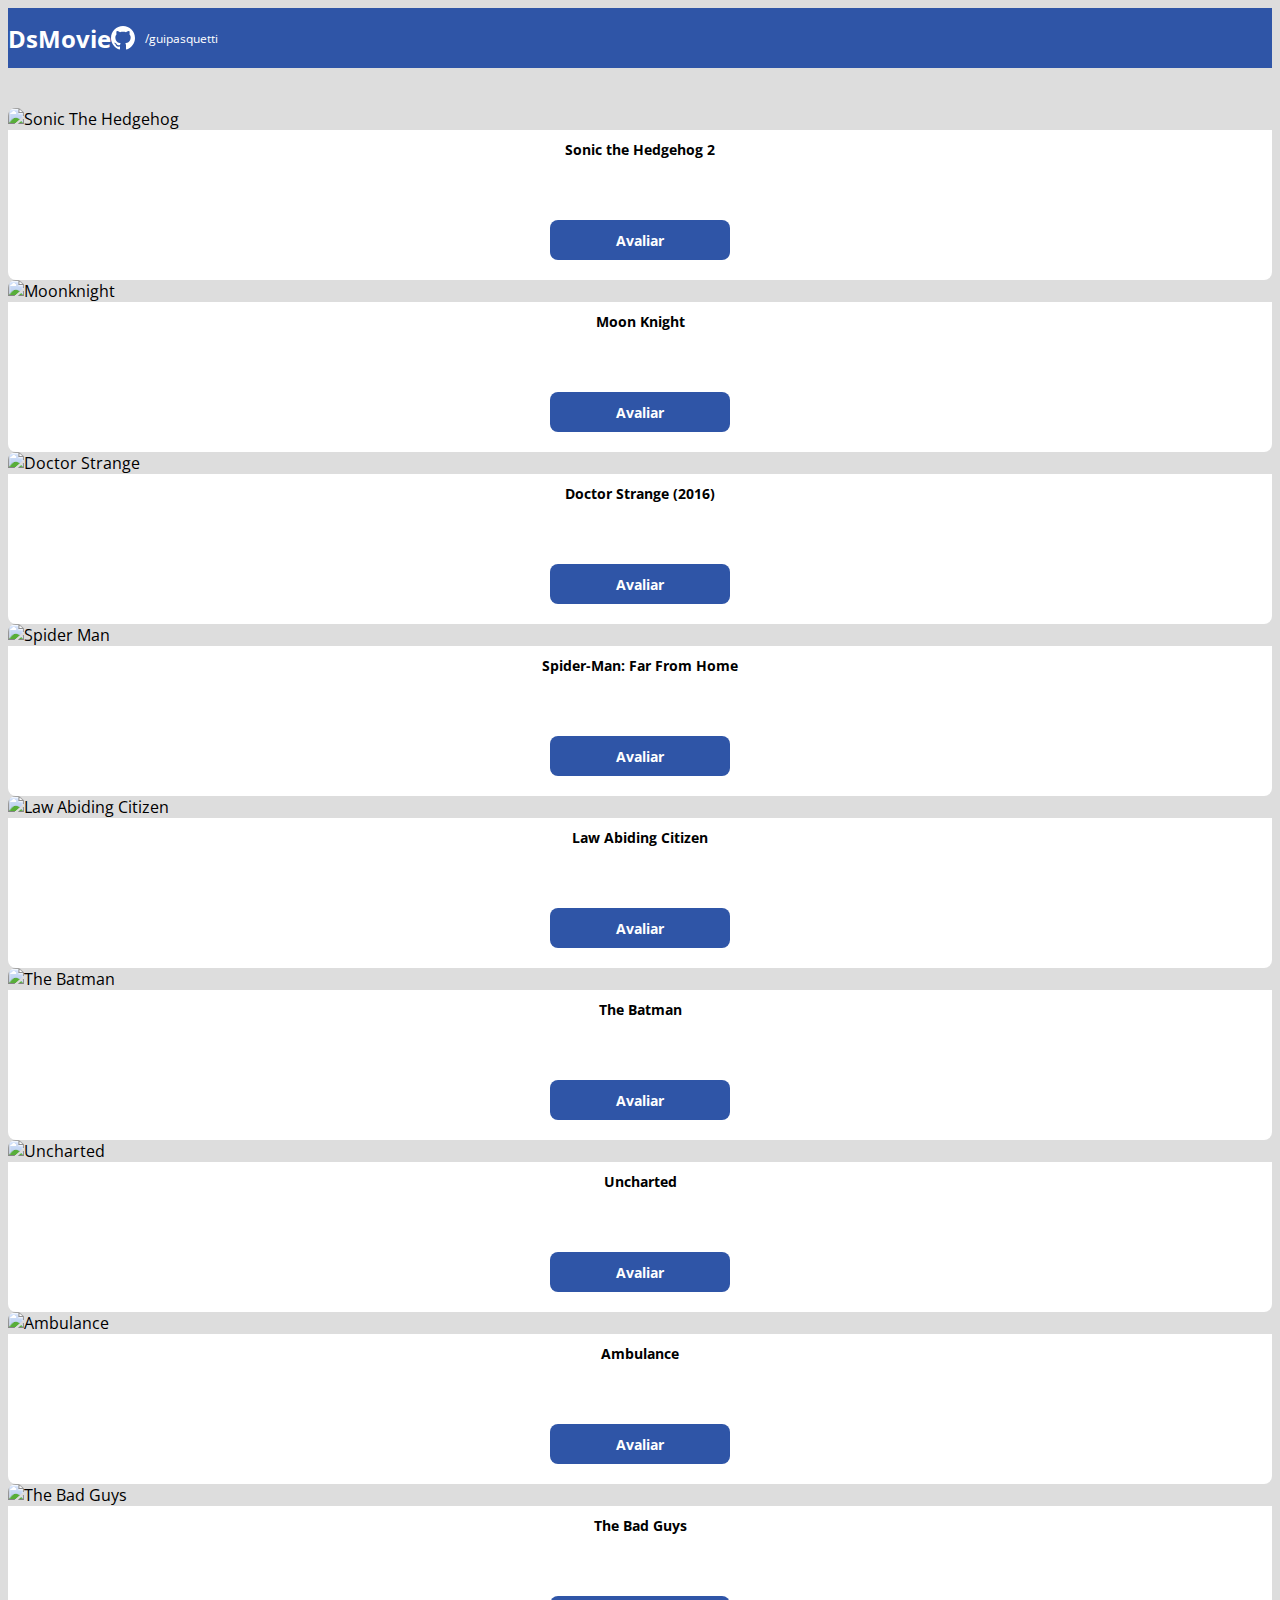
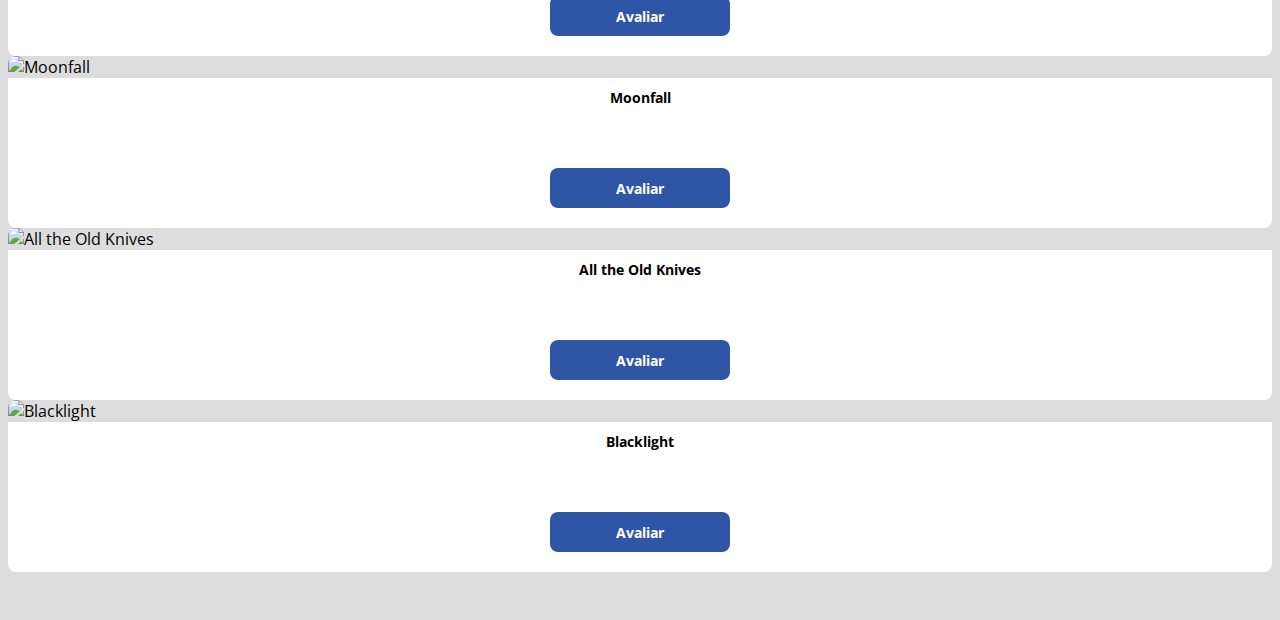
==== index.html @ c730b8aa "Formulário Parte 1" ====
<!DOCTYPE html>
<html lang="pt-br">
<head>
    <meta charset="UTF-8">
    <meta http-equiv="X-UA-Compatible" content="IE=edge">
    <meta name="viewport" content="width=device-width, initial-scale=1.0">
    <title>Projeto-DS MOVIE</title>
    <link href="https://cdn.jsdelivr.net/npm/bootstrap@5.1.3/dist/css/bootstrap.min.css" rel="stylesheet" integrity="sha384-1BmE4kWBq78iYhFldvKuhfTAU6auU8tT94WrHftjDbrCEXSU1oBoqyl2QvZ6jIW3" crossorigin="anonymous">
    <link rel="stylesheet" href="CSS/style.css"/>
</head>
<body>
    
    <header>

        <nav class="container">
            <h1>DsMovie</h1>
            <div class="dsmovie-contact-container">
                <img src="img/github.svg" alt="Github">
                <a href="https://github.com/guipasquetti">/guipasquetti</a>
            </div>
        </nav>

    </header>

    <main>
        <section id="dsmovie-card-list" class="container">
        
        <div class="row">
        
            <div class="col-sm-6 col-lg-4 col-xl-3 mb-3">
                
                <div class="dsmovie-card">
                    <img src="https://www.themoviedb.org/t/p/w600_and_h900_bestv2/6DrHO1jr3qVrViUO6s6kFiAGM7.jpg" alt="Sonic The Hedgehog">
                    <div class="dsmovie-card-description">
                        <h3>Sonic the Hedgehog 2</h3>
                        <a class="dsmovie-btn" href="form.html">Avaliar</a>
                    </div>
                </div>
            
            </div>

            <div class="col-sm-6 col-lg-4 col-xl-3 mb-3">
                
                <div class="dsmovie-card">
                    <img src="https://www.themoviedb.org/t/p/w600_and_h900_bestv2/YksR65as1ppF2N48TJAh2PLamX.jpg" alt="Moonknight">
                    <div class="dsmovie-card-description">
                        <h3>Moon Knight</h3>
                        <a class="dsmovie-btn" href="form.html">Avaliar</a>
                    </div>
                </div>
            
            </div>

            <div class="col-sm-6 col-lg-4 col-xl-3 mb-3">
                
                <div class="dsmovie-card">
                    <img src="https://www.themoviedb.org/t/p/w600_and_h900_bestv2/uGBVj3bEbCoZbDjjl9wTxcygko1.jpg" alt="Doctor Strange">
                    <div class="dsmovie-card-description">
                        <h3>Doctor Strange (2016)</h3>
                        <a class="dsmovie-btn" href="form.html">Avaliar</a>
                    </div>
                </div>
            
            </div>
            
            <div class="col-sm-6 col-lg-4 col-xl-3 mb-3">
                
                <div class="dsmovie-card">
                    <img src="https://www.themoviedb.org/t/p/w600_and_h900_bestv2/4q2NNj4S5dG2RLF9CpXsej7yXl.jpg" alt="Spider Man">
                    <div class="dsmovie-card-description">
                        <h3>Spider-Man: Far From Home</h3>
                        <a class="dsmovie-btn" href="form.html">Avaliar</a>
                    </div>
                </div>
            
            </div>

            <div class="col-sm-6 col-lg-4 col-xl-3 mb-3">
                
                <div class="dsmovie-card">
                    <img src="https://www.themoviedb.org/t/p/w600_and_h900_bestv2/fcEXcip7v0O1ndV4VUdFqJSqbOg.jpg" alt="Law Abiding Citizen">
                    <div class="dsmovie-card-description">
                        <h3>Law Abiding Citizen</h3>
                        <a class="dsmovie-btn" href="form.html">Avaliar</a>
                    </div>
                </div>
            
            </div>

            <div class="col-sm-6 col-lg-4 col-xl-3 mb-3">
                
                <div class="dsmovie-card">
                    <img src="https://www.themoviedb.org/t/p/w600_and_h900_bestv2/74xTEgt7R36Fpooo50r9T25onhq.jpg" alt="The Batman">
                    <div class="dsmovie-card-description">
                        <h3>The Batman</h3>
                        <a class="dsmovie-btn" href="form.html">Avaliar</a>
                    </div>
                </div>
            
            </div>

            <div class="col-sm-6 col-lg-4 col-xl-3 mb-3">
                
                <div class="dsmovie-card">
                    <img src="https://www.themoviedb.org/t/p/w600_and_h900_bestv2/tlZpSxYuBRoVJBOpUrPdQe9FmFq.jpg" alt="Uncharted">
                    <div class="dsmovie-card-description">
                        <h3>Uncharted</h3>
                        <a class="dsmovie-btn" href="form.html">Avaliar</a>
                    </div>
                </div>
            
            </div>

            <div class="col-sm-6 col-lg-4 col-xl-3 mb-3">
                
                <div class="dsmovie-card">
                    <img src="https://www.themoviedb.org/t/p/w600_and_h900_bestv2/kuxjMVuc3VTD7p42TZpJNsSrM1V.jpg" alt="Ambulance">
                    <div class="dsmovie-card-description">
                        <h3>Ambulance</h3>
                        <a class="dsmovie-btn" href="form.html">Avaliar</a>
                    </div>
                </div>
            
            </div>

            <div class="col-sm-6 col-lg-4 col-xl-3 mb-3">
                
                <div class="dsmovie-card">
                    <img src="https://www.themoviedb.org/t/p/w600_and_h900_bestv2/7qop80YfuO0BwJa1uXk1DXUUEwv.jpg" alt="The Bad Guys">
                    <div class="dsmovie-card-description">
                        <h3>The Bad Guys</h3>
                        <a class="dsmovie-btn" href="form.html">Avaliar</a>
                    </div>
                </div>
            
            </div>
            
            <div class="col-sm-6 col-lg-4 col-xl-3 mb-3">
                
                <div class="dsmovie-card">
                    <img src="https://www.themoviedb.org/t/p/w600_and_h900_bestv2/odVv1sqVs0KxBXiA8bhIBlPgalx.jpg" alt="Moonfall">
                    <div class="dsmovie-card-description">
                        <h3>Moonfall</h3>
                        <a class="dsmovie-btn" href="form.html">Avaliar</a>
                    </div>
                </div>
            
            </div>

            <div class="col-sm-6 col-lg-4 col-xl-3 mb-3">
                
                <div class="dsmovie-card">
                    <img src="https://www.themoviedb.org/t/p/w600_and_h900_bestv2/g4tMniKxol1TBJrHlAtiDjjlx4Q.jpg" alt="All the Old Knives">
                    <div class="dsmovie-card-description">
                        <h3>All the Old Knives</h3>
                        <a class="dsmovie-btn" href="form.html">Avaliar</a>
                    </div>
                </div>
            
            </div>

            <div class="col-sm-6 col-lg-4 col-xl-3 mb-3">
                
                <div class="dsmovie-card">
                    <img src="https://www.themoviedb.org/t/p/w600_and_h900_bestv2/bv9dy8mnwftdY2j6gG39gCfSFpV.jpg" alt="Blacklight">
                    <div class="dsmovie-card-description">
                        <h3>Blacklight</h3>
                        <a class="dsmovie-btn" href="form.html">Avaliar</a>
                    </div>
                </div>
            
            </div>

        </div>

    </main>

</body>
</html>
---- CSS/style.css ----
@import url('https://fonts.googleapis.com/css2?family=Open+Sans:wght@300;400;700&display=swap');

:root{
    --bg-gray: #ddd;
    --text-gray: #4a4a4a;
    --color-primary:#2f55a7;
    --white: #ffff
}


* {
    box-sizing: border-box;
    font-family: 'Open Sans', sans-serif;  
}

h1, h2, h3, h4, h5, h6{
    margin: 0;
}

html, body{
    background-color: var(--bg-gray);
}

header{
    background-color: var(--color-primary);
    color: var(--white);
    height: 60px;
    display: flex;
    align-items: center;
}

nav{
    display: flex;
    align-items: center;
    justify-content: space-between;
    
}

nav h1{
    font-size: 24px;
    font-weight: 700;
}

nav a{
    font-size: 12px;
    font-weight: 400;
}

a, a:hover{
    text-decoration: none;
    color: unset;
}

.dsmovie-contact-container{
    display: flex;
    align-items: center;
}

.dsmovie-contact-container img{
    margin-right: 10px;
}

#dsmovie-card-list{
    padding: 40px 0;
}

.dsmovie-card{
    width: 100%;
    height: 146,34px;
    
}

.dsmovie-card img{
    width: 100%;
    border-radius: 8px 8px 0 0 ;
}

.dsmovie-card-description{
    background-color: var(--white);
    display: flex;
    padding: 10px 20px 20px 20px;
    flex-direction: column;
    align-items: center;
    justify-content: space-between;
    border-radius: 0 0 8px 8px ;
    min-height: 150px;
    text-align: center;
        
}

.dsmovie-card-description h3{
    font-size: 14px;
    font-weight: 700;
    margin-bottom: 25px;
}

.dsmovie-btn, .dsmovie-btn:hover{
    width: 180px;
    height: 40px;
    background-color: var(--color-primary);
    color: var(--white);
    font-size: 14px;
    font-weight: 700;
    display: flex;
    align-items: center;
    justify-content: center;
    border-radius: 8px;

}

.dsmovie-form-sontainer{
    padding: 40px 0;
    max-width: 480px;
    height: 300px;
}
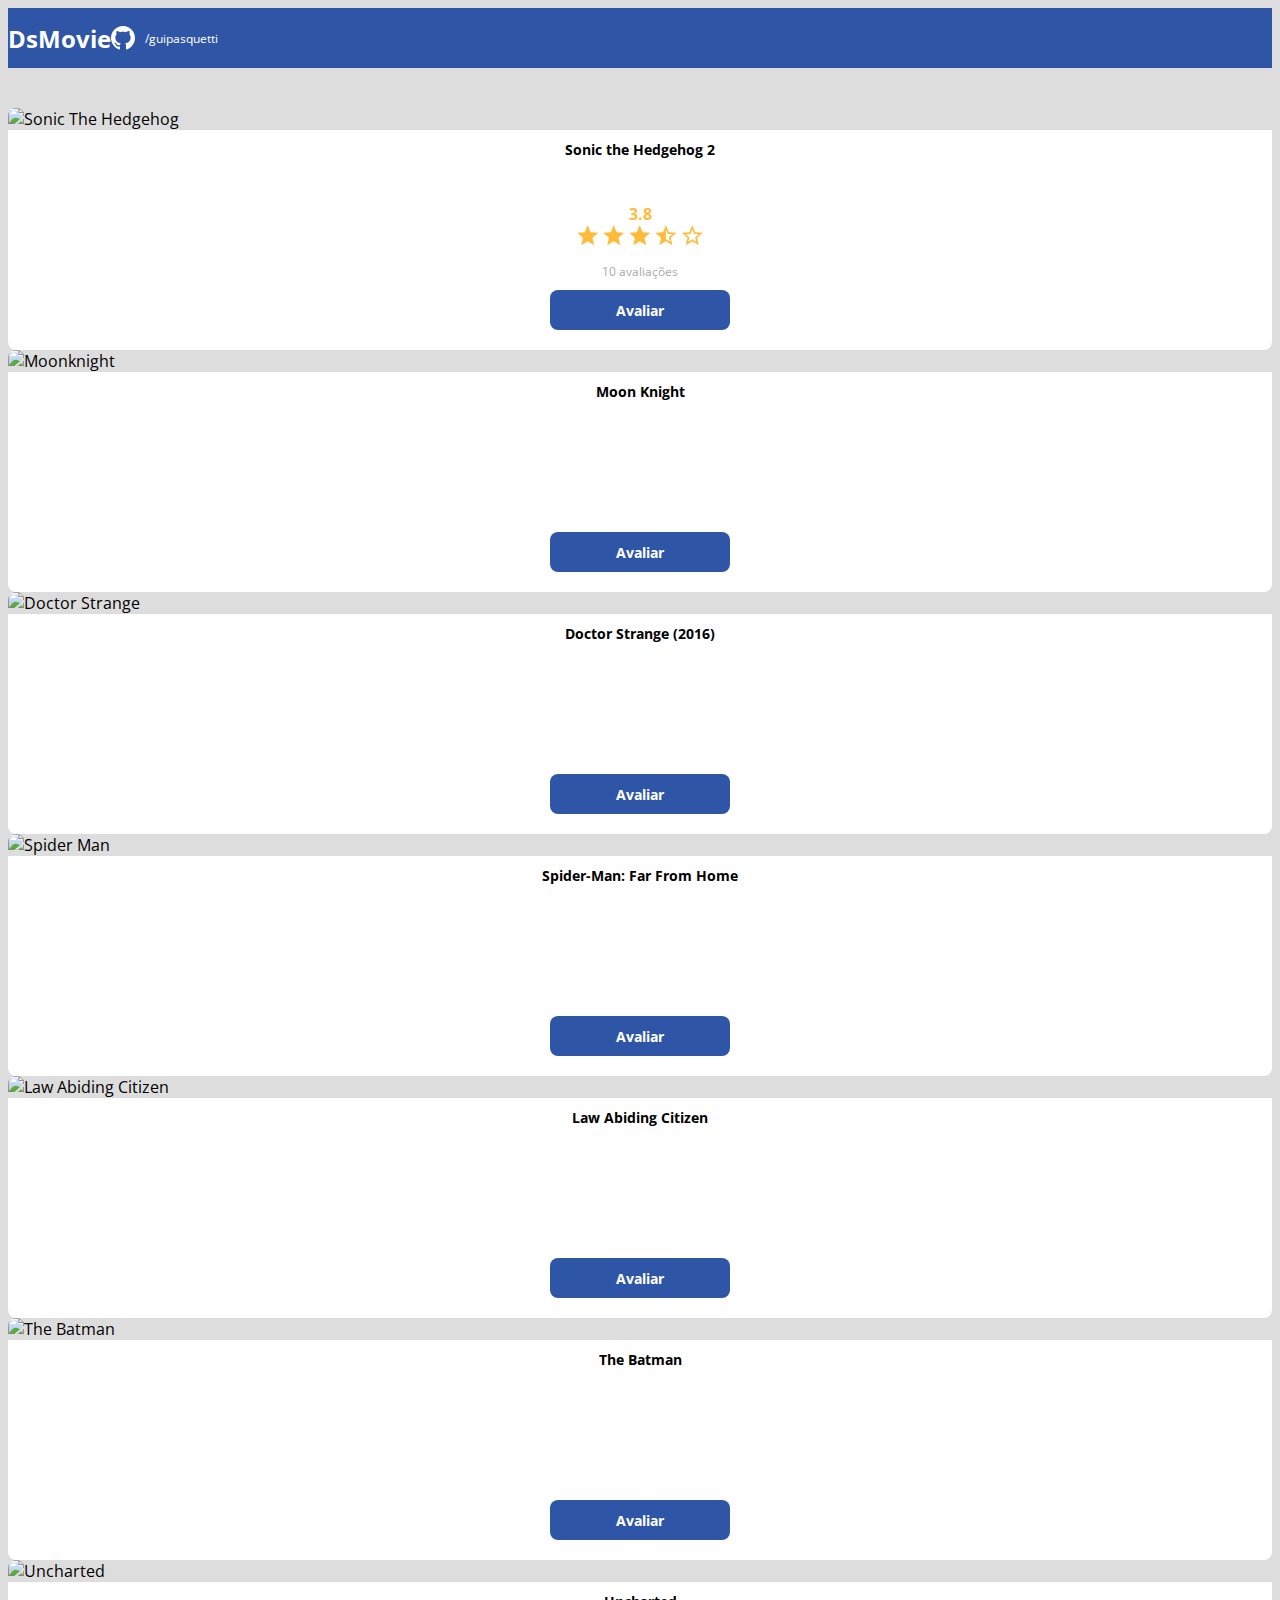
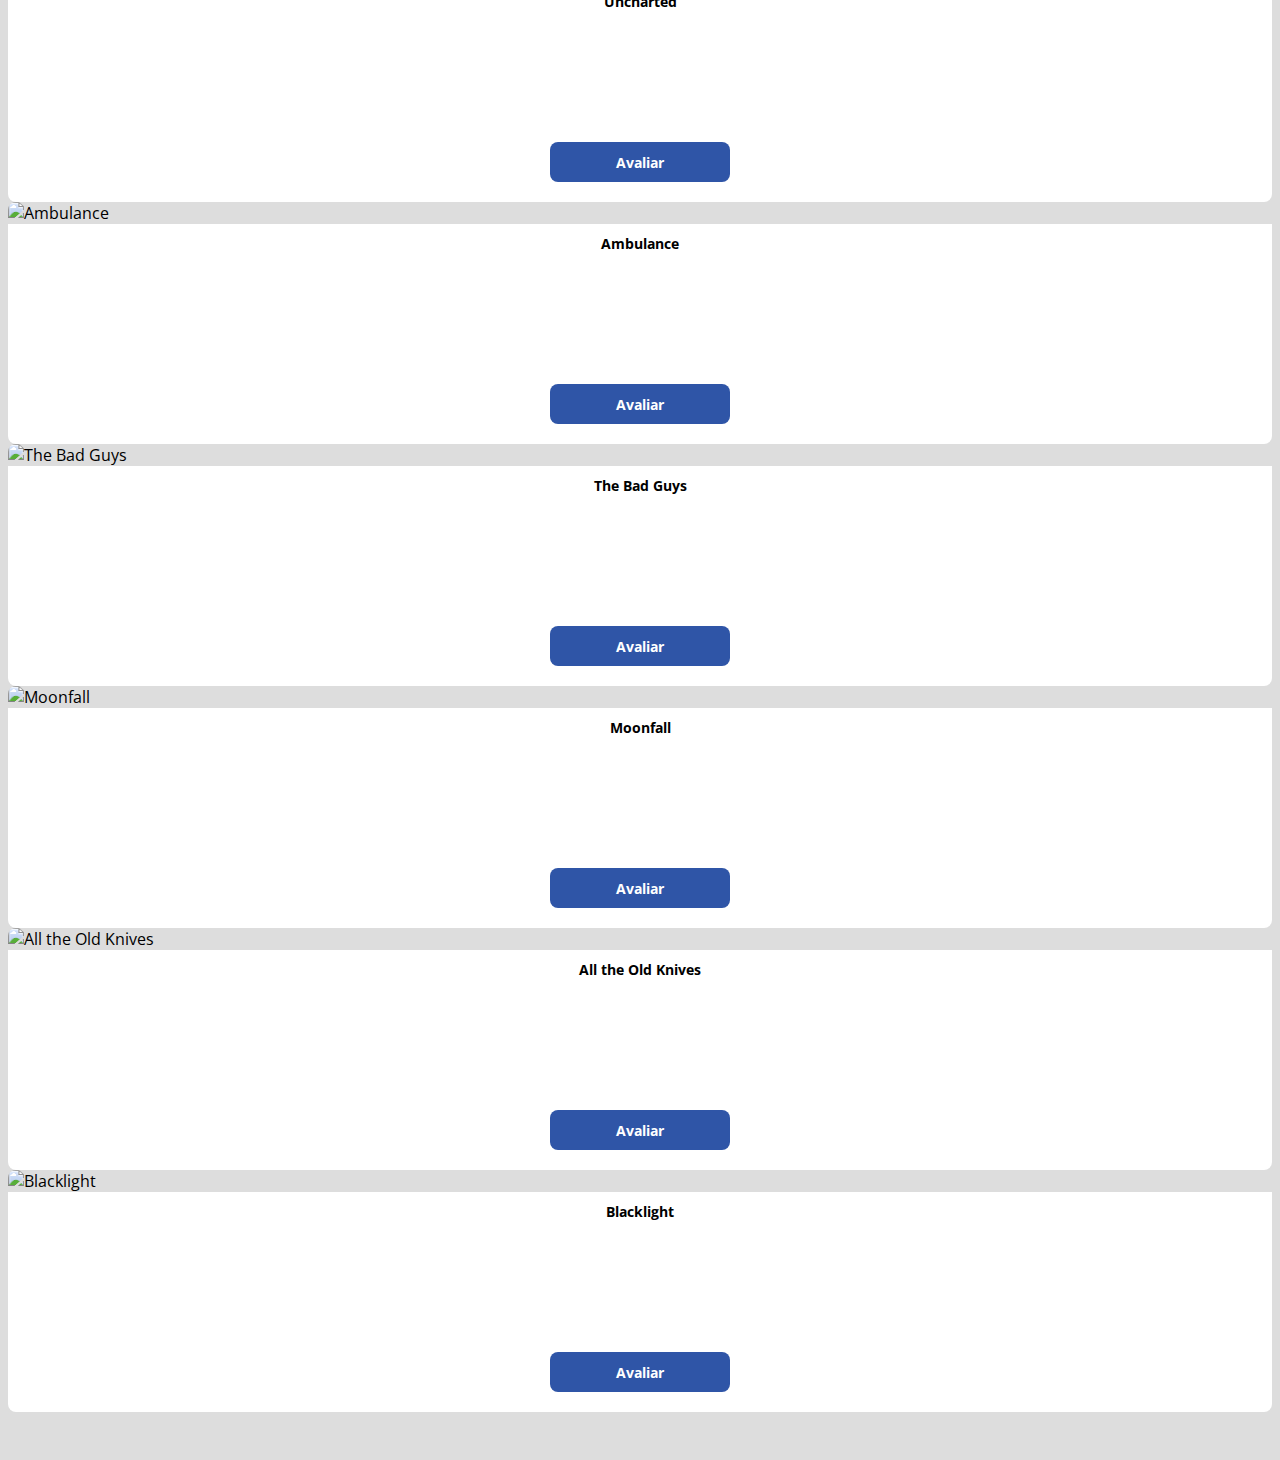
==== commit 45f0fda0: "Avaliação com estrelas" ====
--- a/index.html
+++ b/index.html
@@ -33,7 +33,18 @@
                     <img src="https://www.themoviedb.org/t/p/w600_and_h900_bestv2/6DrHO1jr3qVrViUO6s6kFiAGM7.jpg" alt="Sonic The Hedgehog">
                     <div class="dsmovie-card-description">
                         <h3>Sonic the Hedgehog 2</h3>
-                        <a class="dsmovie-btn" href="form.html">Avaliar</a>
+                        <div class="dsmovie-card-description-bottom">
+                            <h4>3.8</h4>
+                            <div>
+                                <img src="img/star-full.svg" alt="Star">
+                                <img src="img/star-full.svg" alt="Star">
+                                <img src="img/star-full.svg" alt="Star">
+                                <img src="img/star-half.svg" alt="Star">
+                                <img src="img/star-empty.svg" alt="Star">
+                            </div>
+                            <p>10 avaliações</p>
+                            <a class="dsmovie-btn" href="form.html">Avaliar</a>
+                        </div>
                     </div>
                 </div>
             
--- a/CSS/style.css
+++ b/CSS/style.css
@@ -3,8 +3,10 @@
 :root{
     --bg-gray: #ddd;
     --text-gray: #4a4a4a;
+    --text-light-gray: #aaaaaa;
     --color-primary:#2f55a7;
-    --white: #ffff
+    --white: #ffff;
+    --star-yellow: #ffbb3a;
 }
 
 
@@ -83,7 +85,7 @@
     align-items: center;
     justify-content: space-between;
     border-radius: 0 0 8px 8px ;
-    min-height: 150px;
+    min-height: 220px;
     text-align: center;
         
 }
@@ -92,6 +94,30 @@
     font-size: 14px;
     font-weight: 700;
     margin-bottom: 25px;
+}
+
+
+.dsmovie-card-description-bottom{
+    display: flex;
+    flex-direction: column;
+    align-items: center;
+}
+
+.dsmovie-card-description-bottom img{
+    width: 22px;
+}
+
+.dsmovie-card-description-bottom{
+    font-size: 16px;
+    font-weight: 700;
+    color: var(--star-yellow);
+}
+
+.dsmovie-card-description-bottom p{
+    font-size: 12px;
+    font-weight: 400;
+    color: var(--text-light-gray);
+    margin-bottom: 10px;
 }
 
 .dsmovie-btn, .dsmovie-btn:hover{
@@ -108,9 +134,43 @@
 
 }
 
-.dsmovie-form-sontainer{
+.dsmovie-form-container{
     padding: 40px 0;
     max-width: 480px;
-    height: 300px;
 }
- + 
+.dsmovie-form-description {
+    background-color: var(--white);
+    padding: 20px;
+    display: flex;
+    flex-direction: column;
+    align-items: center;
+    border-radius: 0 0 8px 8px;
+}
+
+.dsmovie-form-description h3{
+    font-size: 13px;
+    font-weight: 700;
+    margin-bottom: 13px;
+}
+
+.dsmovie-form {
+    width: 100%;
+}
+
+.dsmovie-form-group{
+    margin-bottom: 20px;
+}
+
+.dsmovie-form-group label{
+    font-size: 12px;
+    color: var(--text-light-gray);
+}
+
+.dvsmovie-form-btn-container{
+    height: 100px;
+    display: flex;
+    flex-direction: column;
+    align-items: center;
+    justify-content: space-between;
+}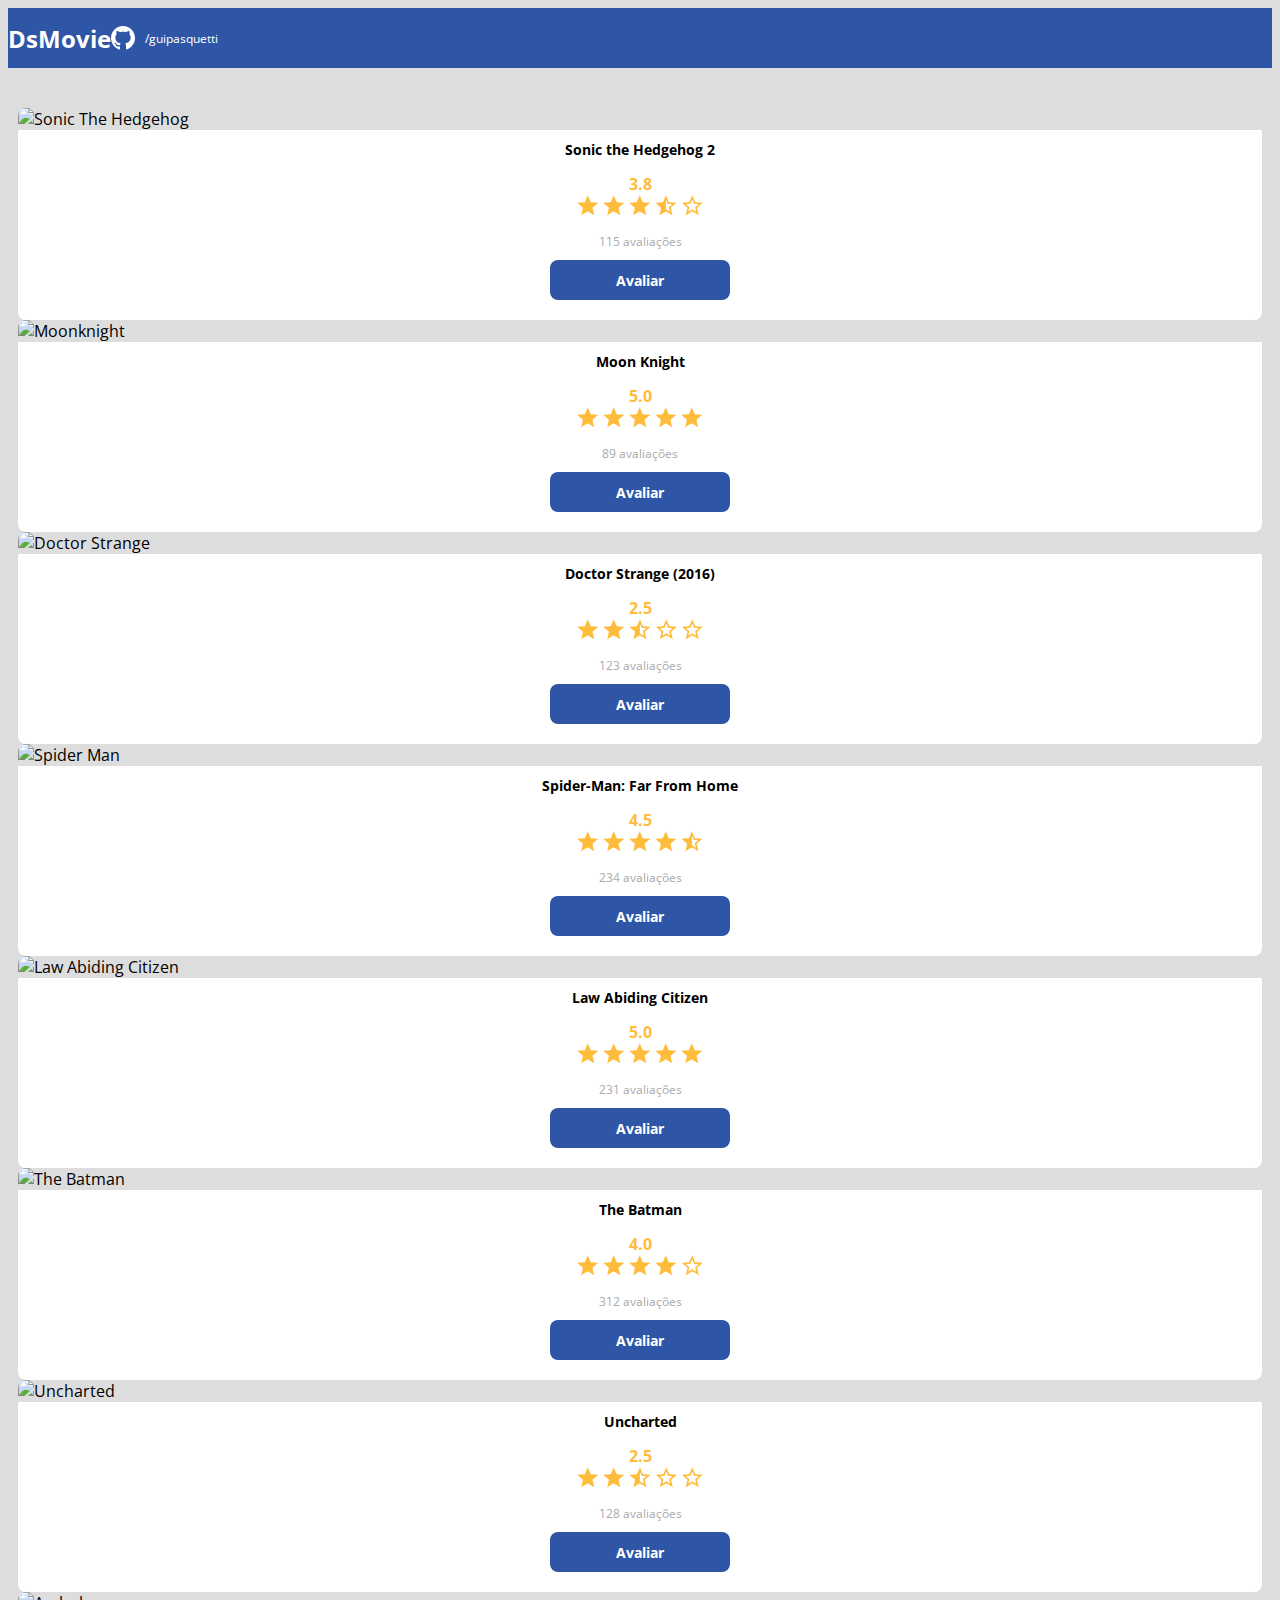
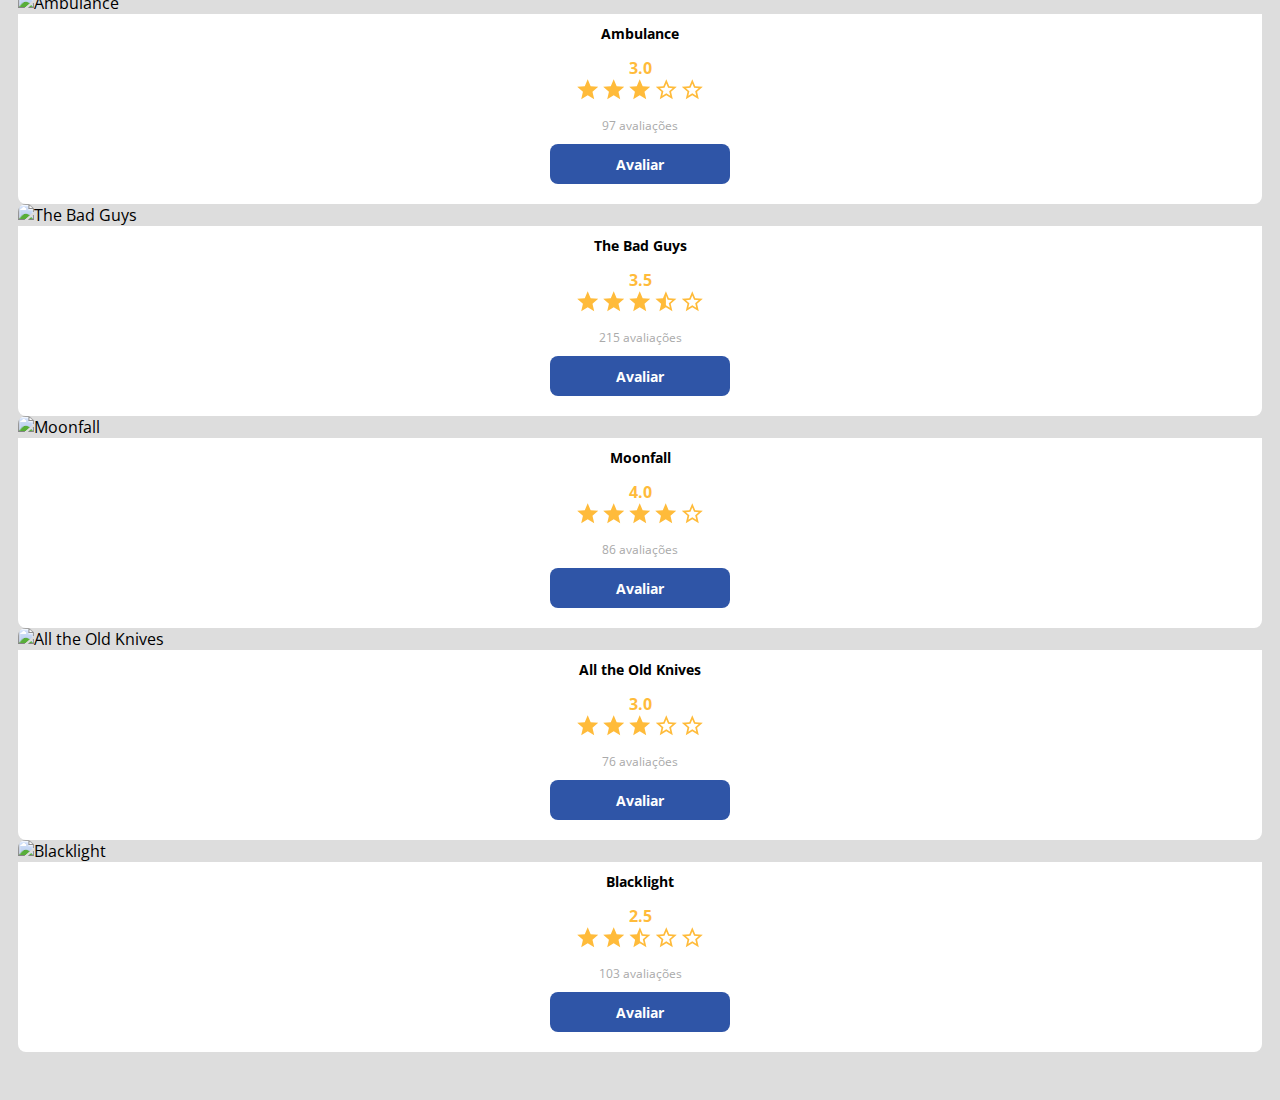
==== commit eddc6252: "Polimento de listagem 2" ====
--- a/index.html
+++ b/index.html
@@ -42,8 +42,8 @@
                                 <img src="img/star-half.svg" alt="Star">
                                 <img src="img/star-empty.svg" alt="Star">
                             </div>
-                            <p>10 avaliações</p>
-                            <a class="dsmovie-btn" href="form.html">Avaliar</a>
+                            <p>115 avaliações</p>
+                            <a class="dsmovie-btn" href="form_0.html">Avaliar</a>
                         </div>
                     </div>
                 </div>
@@ -56,7 +56,18 @@
                     <img src="https://www.themoviedb.org/t/p/w600_and_h900_bestv2/YksR65as1ppF2N48TJAh2PLamX.jpg" alt="Moonknight">
                     <div class="dsmovie-card-description">
                         <h3>Moon Knight</h3>
-                        <a class="dsmovie-btn" href="form.html">Avaliar</a>
+                        <div class="dsmovie-card-description-bottom">
+                            <h4>5.0</h4>
+                            <div>
+                            <img src="img/star-full.svg" alt="Star">
+                            <img src="img/star-full.svg" alt="Star">
+                            <img src="img/star-full.svg" alt="Star">
+                            <img src="img/star-full.svg" alt="Star">
+                            <img src="img/star-full.svg" alt="Star">
+                        </div>
+                        <p>89 avaliações</p>
+                        <a class="dsmovie-btn" href="form_1.html">Avaliar</a>
+                        </div>
                     </div>
                 </div>
             
@@ -68,7 +79,18 @@
                     <img src="https://www.themoviedb.org/t/p/w600_and_h900_bestv2/uGBVj3bEbCoZbDjjl9wTxcygko1.jpg" alt="Doctor Strange">
                     <div class="dsmovie-card-description">
                         <h3>Doctor Strange (2016)</h3>
-                        <a class="dsmovie-btn" href="form.html">Avaliar</a>
+                        <div class="dsmovie-card-description-bottom">
+                            <h4>2.5</h4>
+                            <div>
+                            <img src="img/star-full.svg" alt="Star">
+                            <img src="img/star-full.svg" alt="Star">
+                            <img src="img/star-half.svg" alt="Star">
+                            <img src="img/star-empty.svg" alt="Star">
+                            <img src="img/star-empty.svg" alt="Star">
+                        </div>
+                        <p>123 avaliações</p>
+                        <a class="dsmovie-btn" href="form_2.html">Avaliar</a>
+                        </div>
                     </div>
                 </div>
             
@@ -80,7 +102,18 @@
                     <img src="https://www.themoviedb.org/t/p/w600_and_h900_bestv2/4q2NNj4S5dG2RLF9CpXsej7yXl.jpg" alt="Spider Man">
                     <div class="dsmovie-card-description">
                         <h3>Spider-Man: Far From Home</h3>
-                        <a class="dsmovie-btn" href="form.html">Avaliar</a>
+                        <div class="dsmovie-card-description-bottom">
+                            <h4>4.5</h4>
+                            <div>
+                            <img src="img/star-full.svg" alt="Star">
+                            <img src="img/star-full.svg" alt="Star">
+                            <img src="img/star-full.svg" alt="Star">
+                            <img src="img/star-full.svg" alt="Star">
+                            <img src="img/star-half.svg" alt="Star">
+                        </div>
+                        <p>234 avaliações</p>
+                        <a class="dsmovie-btn" href="form_3.html">Avaliar</a>
+                        </div>
                     </div>
                 </div>
             
@@ -92,7 +125,18 @@
                     <img src="https://www.themoviedb.org/t/p/w600_and_h900_bestv2/fcEXcip7v0O1ndV4VUdFqJSqbOg.jpg" alt="Law Abiding Citizen">
                     <div class="dsmovie-card-description">
                         <h3>Law Abiding Citizen</h3>
-                        <a class="dsmovie-btn" href="form.html">Avaliar</a>
+                        <div class="dsmovie-card-description-bottom">
+                            <h4>5.0</h4>
+                            <div>
+                            <img src="img/star-full.svg" alt="Star">
+                            <img src="img/star-full.svg" alt="Star">
+                            <img src="img/star-full.svg" alt="Star">
+                            <img src="img/star-full.svg" alt="Star">
+                            <img src="img/star-full.svg" alt="Star">
+                        </div>
+                        <p>231 avaliações</p>
+                        <a class="dsmovie-btn" href="form_4.html">Avaliar</a>
+                        </div>
                     </div>
                 </div>
             
@@ -104,7 +148,18 @@
                     <img src="https://www.themoviedb.org/t/p/w600_and_h900_bestv2/74xTEgt7R36Fpooo50r9T25onhq.jpg" alt="The Batman">
                     <div class="dsmovie-card-description">
                         <h3>The Batman</h3>
-                        <a class="dsmovie-btn" href="form.html">Avaliar</a>
+                        <div class="dsmovie-card-description-bottom">
+                            <h4>4.0</h4>
+                            <div>
+                            <img src="img/star-full.svg" alt="Star">
+                            <img src="img/star-full.svg" alt="Star">
+                            <img src="img/star-full.svg" alt="Star">
+                            <img src="img/star-full.svg" alt="Star">
+                            <img src="img/star-empty.svg" alt="Star">
+                        </div>
+                        <p>312 avaliações</p>
+                        <a class="dsmovie-btn" href="form_5.html">Avaliar</a>
+                        </div>
                     </div>
                 </div>
             
@@ -116,7 +171,18 @@
                     <img src="https://www.themoviedb.org/t/p/w600_and_h900_bestv2/tlZpSxYuBRoVJBOpUrPdQe9FmFq.jpg" alt="Uncharted">
                     <div class="dsmovie-card-description">
                         <h3>Uncharted</h3>
-                        <a class="dsmovie-btn" href="form.html">Avaliar</a>
+                        <div class="dsmovie-card-description-bottom">
+                            <h4>2.5</h4>
+                            <div>
+                            <img src="img/star-full.svg" alt="Star">
+                            <img src="img/star-full.svg" alt="Star">
+                            <img src="img/star-half.svg" alt="Star">
+                            <img src="img/star-empty.svg" alt="Star">
+                            <img src="img/star-empty.svg" alt="Star">
+                        </div>
+                        <p>128 avaliações</p>
+                        <a class="dsmovie-btn" href="form_6.html">Avaliar</a>
+                        </div>
                     </div>
                 </div>
             
@@ -128,7 +194,18 @@
                     <img src="https://www.themoviedb.org/t/p/w600_and_h900_bestv2/kuxjMVuc3VTD7p42TZpJNsSrM1V.jpg" alt="Ambulance">
                     <div class="dsmovie-card-description">
                         <h3>Ambulance</h3>
-                        <a class="dsmovie-btn" href="form.html">Avaliar</a>
+                        <div class="dsmovie-card-description-bottom">
+                            <h4>3.0</h4>
+                            <div>
+                            <img src="img/star-full.svg" alt="Star">
+                            <img src="img/star-full.svg" alt="Star">
+                            <img src="img/star-full.svg" alt="Star">
+                            <img src="img/star-empty.svg" alt="Star">
+                            <img src="img/star-empty.svg" alt="Star">
+                        </div>
+                        <p>97 avaliações</p>
+                        <a class="dsmovie-btn" href="form_7.html">Avaliar</a>
+                        </div>
                     </div>
                 </div>
             
@@ -140,7 +217,18 @@
                     <img src="https://www.themoviedb.org/t/p/w600_and_h900_bestv2/7qop80YfuO0BwJa1uXk1DXUUEwv.jpg" alt="The Bad Guys">
                     <div class="dsmovie-card-description">
                         <h3>The Bad Guys</h3>
-                        <a class="dsmovie-btn" href="form.html">Avaliar</a>
+                        <div class="dsmovie-card-description-bottom">
+                            <h4>3.5</h4>
+                            <div>
+                            <img src="img/star-full.svg" alt="Star">
+                            <img src="img/star-full.svg" alt="Star">
+                            <img src="img/star-full.svg" alt="Star">
+                            <img src="img/star-half.svg" alt="Star">
+                            <img src="img/star-empty.svg" alt="Star">
+                        </div>
+                        <p>215 avaliações</p>
+                        <a class="dsmovie-btn" href="form_8.html">Avaliar</a>
+                        </div>
                     </div>
                 </div>
             
@@ -152,7 +240,18 @@
                     <img src="https://www.themoviedb.org/t/p/w600_and_h900_bestv2/odVv1sqVs0KxBXiA8bhIBlPgalx.jpg" alt="Moonfall">
                     <div class="dsmovie-card-description">
                         <h3>Moonfall</h3>
-                        <a class="dsmovie-btn" href="form.html">Avaliar</a>
+                        <div class="dsmovie-card-description-bottom">
+                            <h4>4.0</h4>
+                            <div>
+                            <img src="img/star-full.svg" alt="Star">
+                            <img src="img/star-full.svg" alt="Star">
+                            <img src="img/star-full.svg" alt="Star">
+                            <img src="img/star-full.svg" alt="Star">
+                            <img src="img/star-empty.svg" alt="Star">
+                        </div>
+                        <p>86 avaliações</p>
+                        <a class="dsmovie-btn" href="form_9.html">Avaliar</a>
+                        </div>
                     </div>
                 </div>
             
@@ -164,7 +263,18 @@
                     <img src="https://www.themoviedb.org/t/p/w600_and_h900_bestv2/g4tMniKxol1TBJrHlAtiDjjlx4Q.jpg" alt="All the Old Knives">
                     <div class="dsmovie-card-description">
                         <h3>All the Old Knives</h3>
-                        <a class="dsmovie-btn" href="form.html">Avaliar</a>
+                        <div class="dsmovie-card-description-bottom">
+                            <h4>3.0</h4>
+                            <div>
+                            <img src="img/star-full.svg" alt="Star">
+                            <img src="img/star-full.svg" alt="Star">
+                            <img src="img/star-full.svg" alt="Star">
+                            <img src="img/star-empty.svg" alt="Star">
+                            <img src="img/star-empty.svg" alt="Star">
+                        </div>
+                        <p>76 avaliações</p>
+                        <a class="dsmovie-btn" href="form_10.html">Avaliar</a>
+                        </div>
                     </div>
                 </div>
             
@@ -176,7 +286,18 @@
                     <img src="https://www.themoviedb.org/t/p/w600_and_h900_bestv2/bv9dy8mnwftdY2j6gG39gCfSFpV.jpg" alt="Blacklight">
                     <div class="dsmovie-card-description">
                         <h3>Blacklight</h3>
-                        <a class="dsmovie-btn" href="form.html">Avaliar</a>
+                        <div class="dsmovie-card-description-bottom">
+                            <h4>2.5</h4>
+                            <div>
+                            <img src="img/star-full.svg" alt="Star">
+                            <img src="img/star-full.svg" alt="Star">
+                            <img src="img/star-half.svg" alt="Star">
+                            <img src="img/star-empty.svg" alt="Star">
+                            <img src="img/star-empty.svg" alt="Star">
+                        </div>
+                        <p>103 avaliações</p>
+                        <a class="dsmovie-btn" href="form_11.html">Avaliar</a>
+                        </div>
                     </div>
                 </div>
             
--- a/CSS/style.css
+++ b/CSS/style.css
@@ -63,7 +63,7 @@
 }
 
 #dsmovie-card-list{
-    padding: 40px 0;
+    padding: 40px 10px;
 }
 
 .dsmovie-card{
@@ -85,7 +85,7 @@
     align-items: center;
     justify-content: space-between;
     border-radius: 0 0 8px 8px ;
-    min-height: 220px;
+    min-height: 190px;
     text-align: center;
         
 }
@@ -93,7 +93,7 @@
 .dsmovie-card-description h3{
     font-size: 14px;
     font-weight: 700;
-    margin-bottom: 25px;
+    margin-bottom: 10px;
 }
 
 
@@ -136,7 +136,7 @@
 
 .dsmovie-form-container{
     padding: 40px 0;
-    max-width: 480px;
+    max-width: 400px;
 }
  
 .dsmovie-form-description {
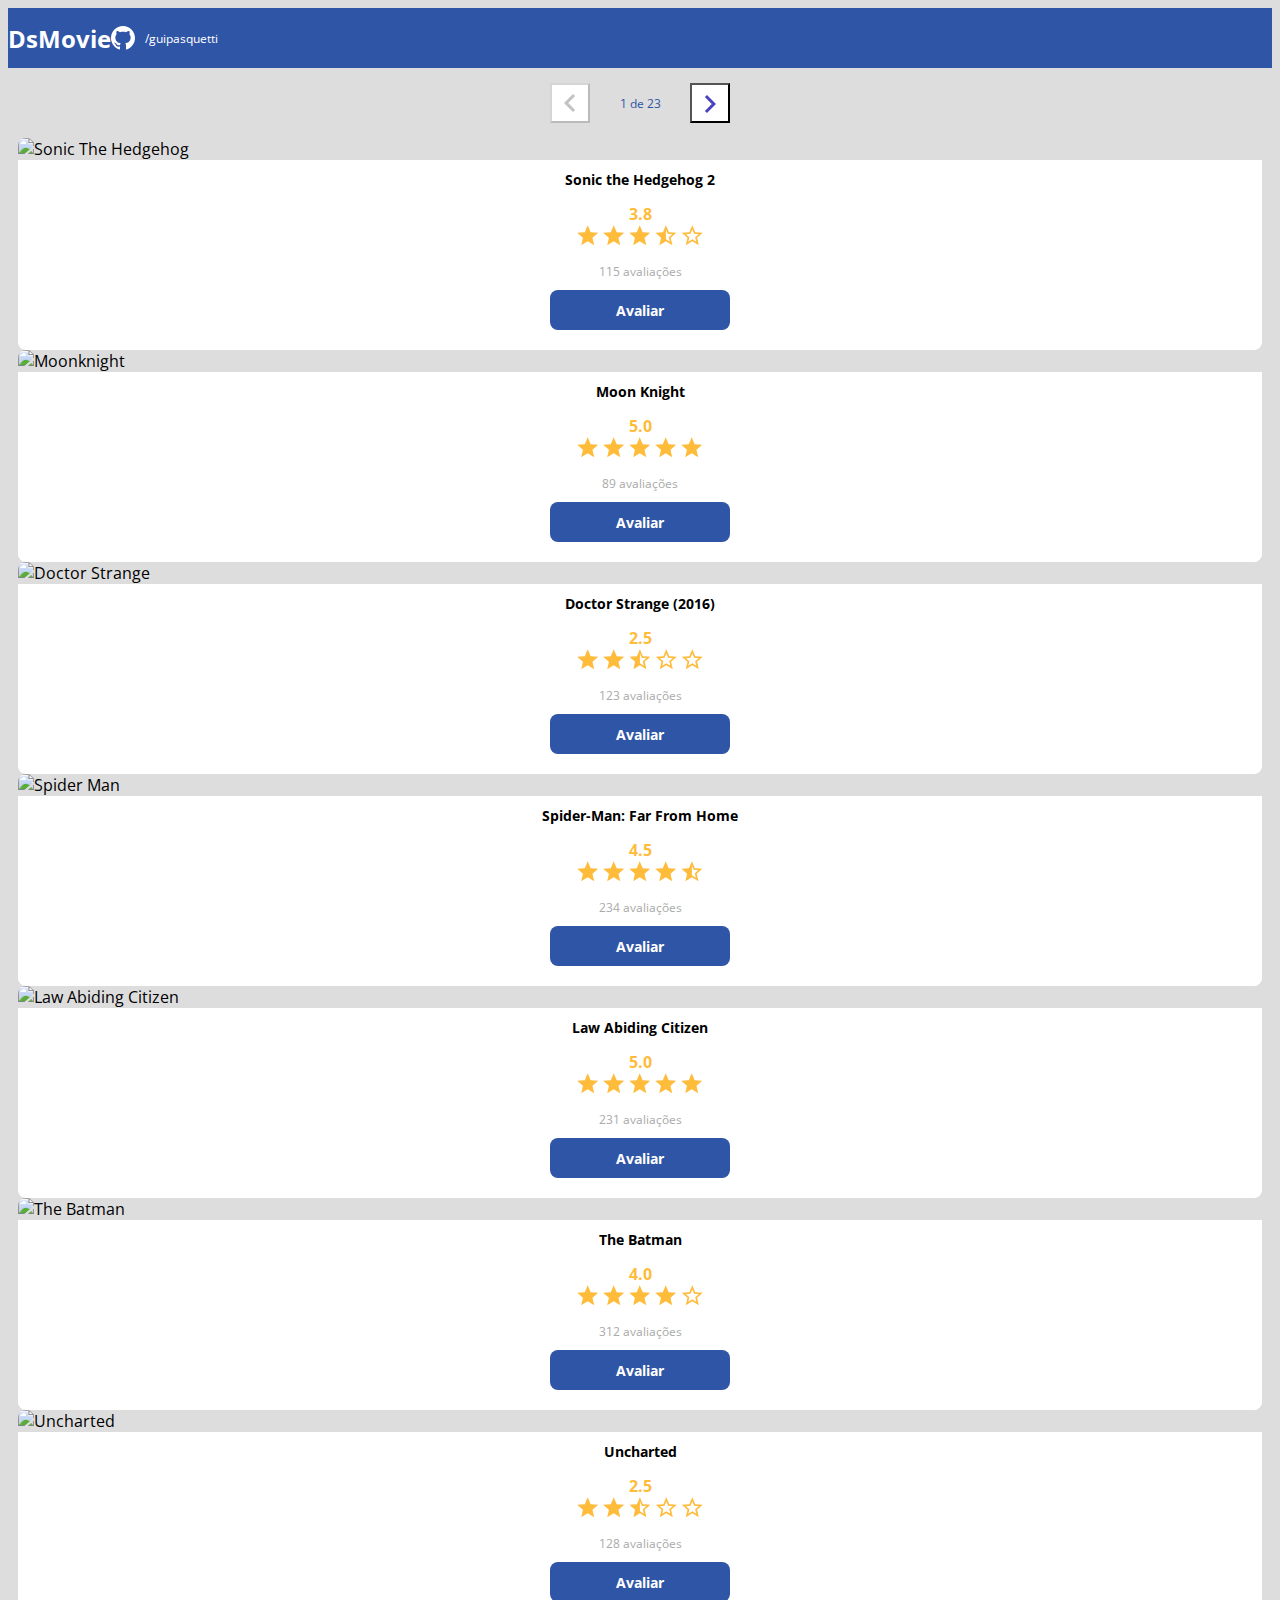
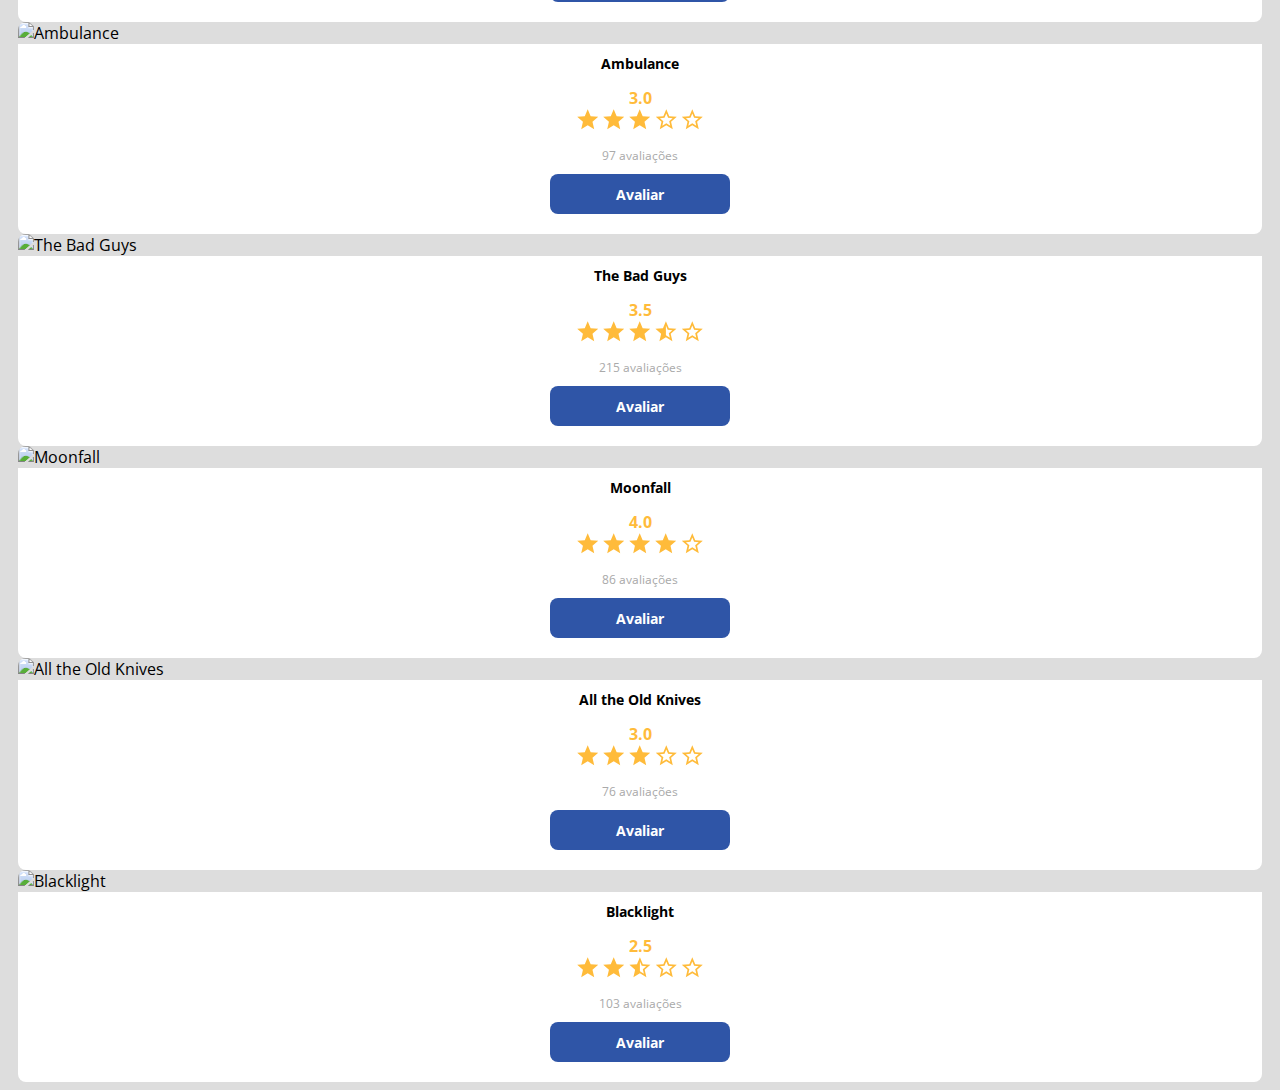
==== commit 790c0bda: "Componente de Paginação" ====
--- a/index.html
+++ b/index.html
@@ -24,10 +24,22 @@
 
     <main>
         <section id="dsmovie-card-list" class="container">
+
+            <div class="dsmovie-pagination-container">
+                <div class="dsmovie-pagination-box">
+                    <button disabled>
+                        <img src="img/arrow.svg" alt="Voltar">
+                    </button>
+                    <p>1 de 23</p>
+                    <button>
+                        <img class="dsmovie-flip-horizontal" src="img/arrow.svg" alt="Próxima">
+                    </button>
+                </div>
+            </div>
         
         <div class="row">
-        
-            <div class="col-sm-6 col-lg-4 col-xl-3 mb-3">
+
+           <div class="col-sm-6 col-lg-4 col-xl-3 mb-3">
                 
                 <div class="dsmovie-card">
                     <img src="https://www.themoviedb.org/t/p/w600_and_h900_bestv2/6DrHO1jr3qVrViUO6s6kFiAGM7.jpg" alt="Sonic The Hedgehog">
--- a/CSS/style.css
+++ b/CSS/style.css
@@ -63,7 +63,7 @@
 }
 
 #dsmovie-card-list{
-    padding: 40px 10px;
+    padding: 0 10px;
 }
 
 .dsmovie-card{
@@ -173,4 +173,54 @@
     flex-direction: column;
     align-items: center;
     justify-content: space-between;
-}+}
+
+.dsmovie-pagination-container{
+    padding: 15px;
+    display: flex;
+    justify-content: center;
+}
+
+.dsmovie-pagination-box{
+    width: 180px;
+    display: flex;
+    justify-content: space-between;
+    align-items: center;
+}
+
+.dsmovie-pagination-box p{
+    margin: 0;
+    font-size: 12px;
+    color: var(--color-primary);
+    font-weight: 400;
+}
+
+.dsmovie-pagination-box button{
+    width: 40px;
+    height: 40px;
+    border: solid 1px --color-primary;
+    background-color: var(--white);
+    display: flex;
+    justify-content: center;
+    align-items: center;
+}
+
+/* Utilizar o site https://codepen.io/sosuke/pen/Pjoqqp para fazer a troca das cores da imagem do botão */
+.dsmovie-pagination-box button img{
+filter: brightness(0) saturate(0) invert(20%) sepia(66%) saturate(4600%) hue-rotate(244deg) brightness(81%) contrast(82%);
+}
+
+.dsmovie-pagination-box button:disabled{
+    border: 1px solid --text-light-gray;
+    background-color: var(--white);
+}
+
+.dsmovie-pagination-box button:disabled img{
+filter: unset;
+
+}
+
+.dsmovie-flip-horizontal{
+    transform: rotate(180deg);
+}
+
